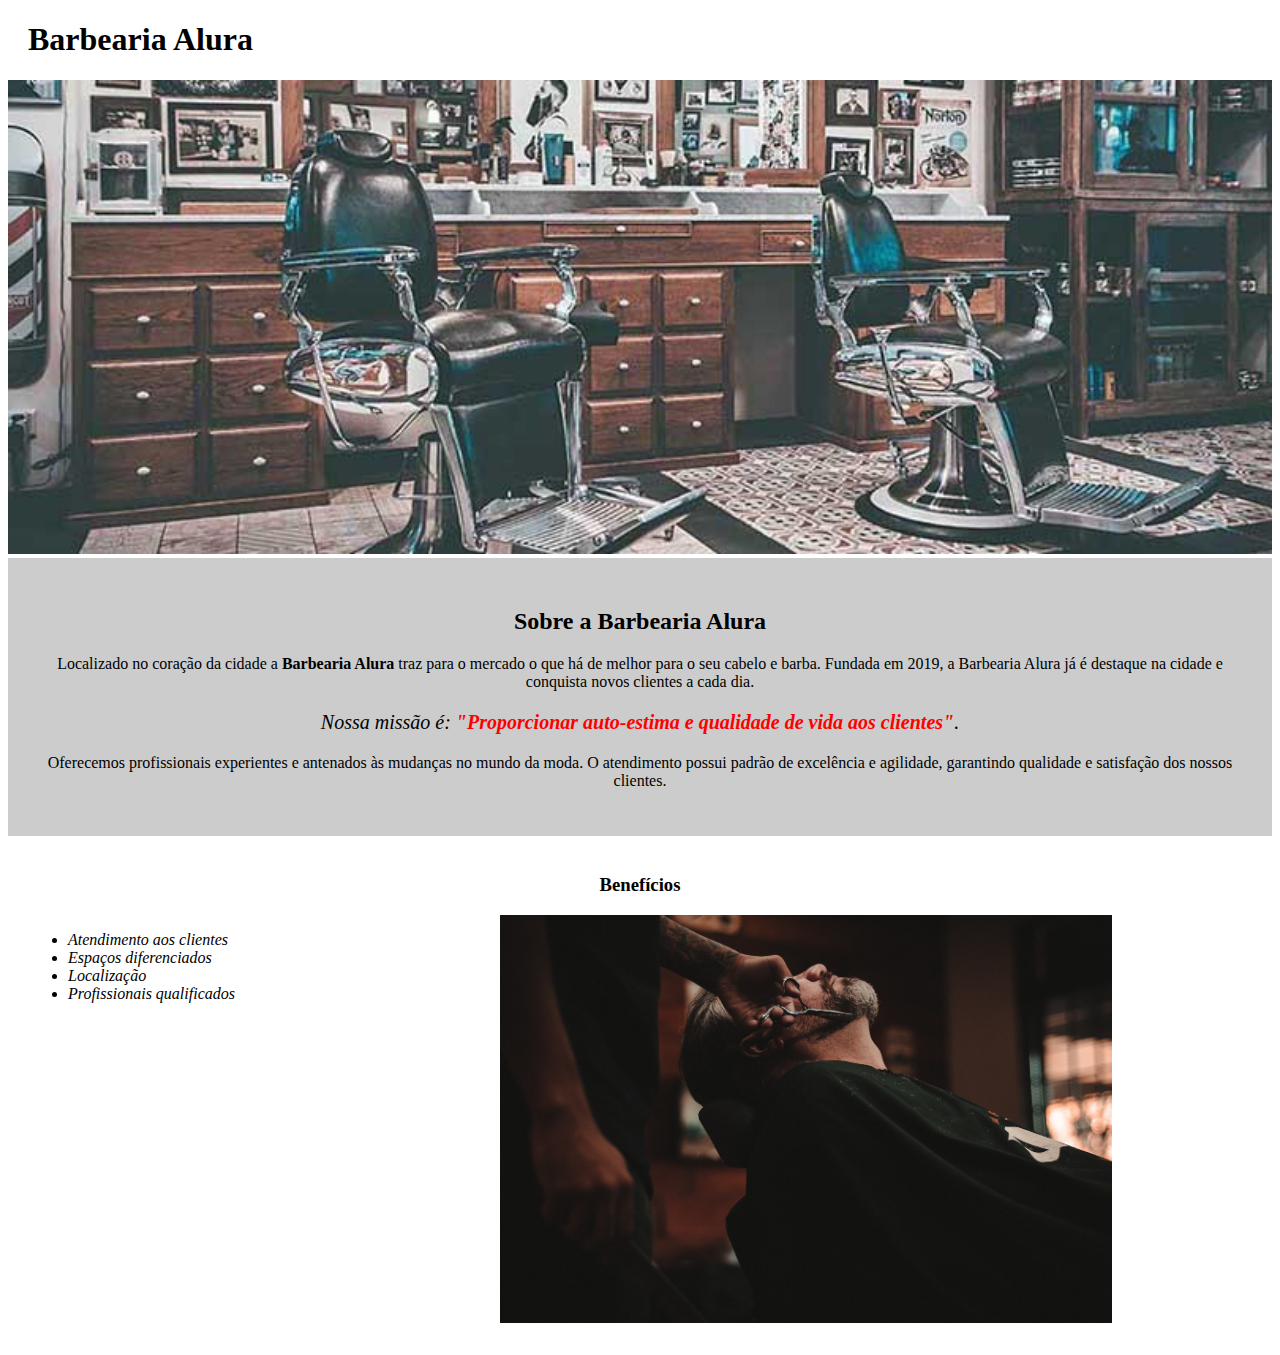
==== index.html @ eebca8b5 "Copiada a página index.html e incluído os links da tag a" ====
<!DOCTYPE html>
<html lang="pt-br">
    <head>
      <meta charset="UTF-8">
      <title>Barbearia Alura</title>
      <link rel="stylesheet" href="style.css">
    </head>  
    <body>
        <header>
            <h1 class="titulo-principal">
              Barbearia Alura
            </h1>
        </header>
        <img id="banner" src="imagens\banner.jpg">

        <div class="principal">
            <h2 class="titulo-centralizado">Sobre a Barbearia Alura</h2>

            <p>Localizado no coração da cidade a <strong>Barbearia Alura</strong> traz para o mercado o que há de melhor 
            para o seu cabelo e barba. Fundada em 2019, a Barbearia Alura já é destaque na cidade e conquista novos 
            clientes a cada dia.</p>

            <p id="missao"><em>Nossa missão é: <strong>"Proporcionar auto-estima e qualidade de vida aos clientes"</strong>.</em></p>

            <p>Oferecemos profissionais experientes e antenados às mudanças no mundo da moda. O atendimento possui 
            padrão de excelência e agilidade, garantindo qualidade e satisfação dos nossos clientes.</p>
        </div>
        <div class="beneficios">
            <h3 class="titulo-centralizado">Benefícios</h3>
            <ul>
                <li class="itens">Atendimento aos clientes </li>
                <li class="itens">Espaços diferenciados </li>
                <li class="itens">Localização </li>
                <li class="itens">Profissionais qualificados </li>
        </ul>
        <img src="imagens/beneficios.jpg" class="imagembeneficios"> 
        </div>
    </body>  
</html>
---- style.css ----
#banner {
    width: 100%;
}

.principal {
    background-color: #cccccc;
    padding: 30px;
}

.titulo-centralizado {
    text-align: center;
}

.titulo-principal {
    padding-left: 20px;
}

p {
    text-align: center;
}

#missao {
    font-size: 20px;
}

em strong {
    color: red;
}

.beneficios {
    background: #ffffff;
    padding: 20px;
}

.itens {
    font-style: italic;
}

ul {
    display: inline-block;
    vertical-align: top;
    width: 20%;
    margin-right: 15%;
}

.imagembeneficios {
    width: 50%;
}
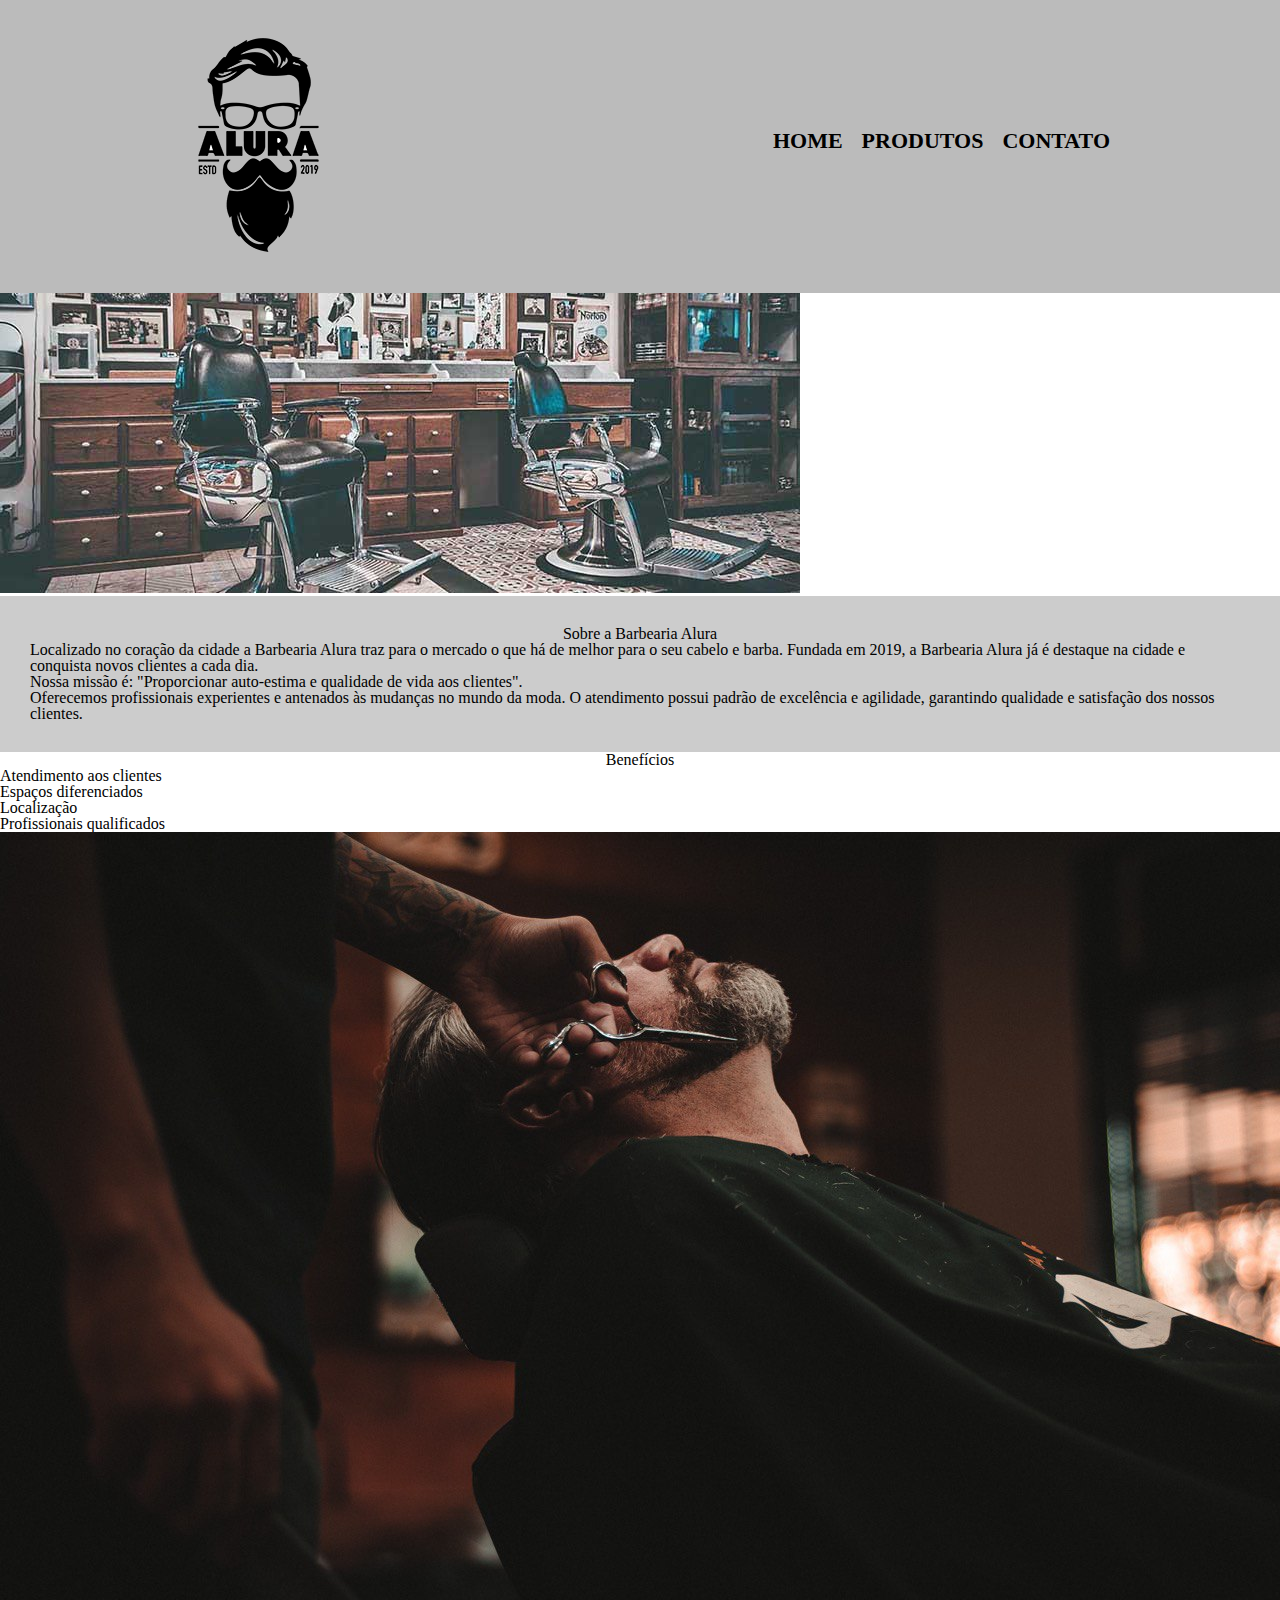
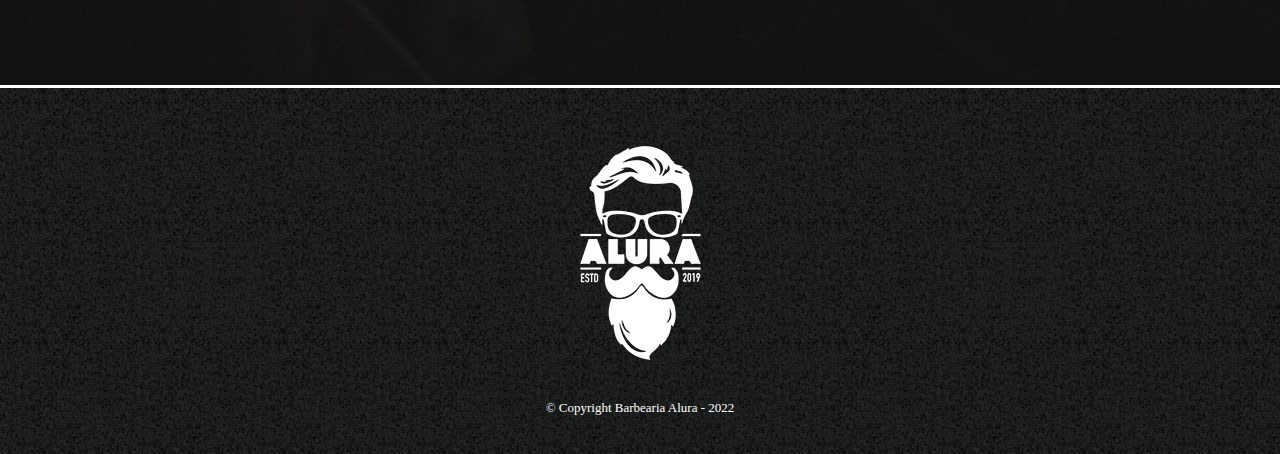
==== commit 23881f6b: "Troca do css do index.html" ====
--- a/index.html
+++ b/index.html
@@ -3,37 +3,52 @@
     <head>
       <meta charset="UTF-8">
       <title>Barbearia Alura</title>
-      <link rel="stylesheet" href="style.css">
+      <link rel="stylesheet" href="reset.css">
+      <link rel="stylesheet" href="produtos.css">
     </head>  
     <body>
         <header>
-            <h1 class="titulo-principal">
-              Barbearia Alura
-            </h1>
+            <div class="caixa">
+                <h1><img src="imagens/logo.png"></h1>
+                <nav>
+                    <ul class="navegacao">
+                        <li><a href="index.html">Home</a></li>
+                        <li><a href="produtos.html">Produtos</a></li>
+                        <li><a href="contato.html">Contato</a></li>
+                    </ul>
+                </nav>
+            </div>
         </header>
+
         <img id="banner" src="imagens\banner.jpg">
 
-        <div class="principal">
-            <h2 class="titulo-centralizado">Sobre a Barbearia Alura</h2>
+        <main>
+            <section class="principal">
+                <h2 class="titulo-centralizado">Sobre a Barbearia Alura</h2>
 
-            <p>Localizado no coração da cidade a <strong>Barbearia Alura</strong> traz para o mercado o que há de melhor 
-            para o seu cabelo e barba. Fundada em 2019, a Barbearia Alura já é destaque na cidade e conquista novos 
-            clientes a cada dia.</p>
+                <p>Localizado no coração da cidade a <strong>Barbearia Alura</strong> traz para o mercado o que há de melhor 
+                para o seu cabelo e barba. Fundada em 2019, a Barbearia Alura já é destaque na cidade e conquista novos 
+                clientes a cada dia.</p>
 
-            <p id="missao"><em>Nossa missão é: <strong>"Proporcionar auto-estima e qualidade de vida aos clientes"</strong>.</em></p>
+                <p id="missao"><em>Nossa missão é: <strong>"Proporcionar auto-estima e qualidade de vida aos clientes"</strong>.</em></p>
 
-            <p>Oferecemos profissionais experientes e antenados às mudanças no mundo da moda. O atendimento possui 
-            padrão de excelência e agilidade, garantindo qualidade e satisfação dos nossos clientes.</p>
-        </div>
-        <div class="beneficios">
-            <h3 class="titulo-centralizado">Benefícios</h3>
-            <ul>
-                <li class="itens">Atendimento aos clientes </li>
-                <li class="itens">Espaços diferenciados </li>
-                <li class="itens">Localização </li>
-                <li class="itens">Profissionais qualificados </li>
-        </ul>
-        <img src="imagens/beneficios.jpg" class="imagembeneficios"> 
-        </div>
+                <p>Oferecemos profissionais experientes e antenados às mudanças no mundo da moda. O atendimento possui 
+                padrão de excelência e agilidade, garantindo qualidade e satisfação dos nossos clientes.</p>
+            </section>
+            <section class="beneficios">
+                <h3 class="titulo-centralizado">Benefícios</h3>
+                <ul>
+                    <li class="itens">Atendimento aos clientes </li>
+                    <li class="itens">Espaços diferenciados </li>
+                    <li class="itens">Localização </li>
+                    <li class="itens">Profissionais qualificados </li>
+            </ul>
+            <img src="imagens/beneficios.jpg" class="imagembeneficios"> 
+        </section>
+        </main>
+        <footer>
+            <img src="imagens/logo-branco.png">
+            <p class="copyright">&copy; Copyright Barbearia Alura - 2022</p>
+        </footer>
     </body>  
 </html>--- a/produtos.css
+++ b/produtos.css
@@ -0,0 +1,100 @@
+header {
+    background-color: #bbbbbb;
+    padding: 20px 0;
+}
+
+.caixa {
+    position: relative;
+    width: 940px;
+    margin: 0 auto;
+}
+
+nav {
+    position: absolute;
+    top: 110px;
+    right: 0;
+}
+
+nav a:hover {
+    color: #c78c19;
+    text-decoration: underline;
+}
+
+nav li {
+    display: inline;
+    margin: 0 0 0 15px;
+}
+
+nav a {
+    text-transform: uppercase;
+    color: black;
+    font-weight: bold;
+    font-size: 22px;
+    text-decoration: none;
+}
+
+.principal {
+    background: #cccccc;
+    padding: 30px;
+}
+
+.titulo-centralizado {
+    text-align: center;
+}
+
+.produtos {
+    width: 940px;
+    margin: 0 auto;
+    padding: 50px 0;
+}
+.produtos li {
+    display: inline-block;
+    text-align: center;
+    width: 30%;
+    vertical-align: top;
+    margin: 0 1.5%;
+    padding: 30px 20px;
+    box-sizing: border-box;
+    border: 2px solid black;
+    border-radius: 10px;
+}
+
+.produtos li:hover {
+    border-color: #c78c19;
+
+}
+
+.produtos li:active {
+    border-color: #088c19;
+}
+
+.produtos li:hover h2 {
+    font-size: 34px;
+}
+
+.produtos h2 {
+    font-size: 30px;
+    font-weight: bold;
+}
+
+.produto-descricao {
+    font-size: 18px;
+}
+
+.produto-preco {
+    font-size: 22px;
+    font-weight: bold;
+}
+
+footer {
+    text-align: center;
+    background: url("imagens/bg.jpg");
+    padding: 40px 0;
+}
+
+.copyright {
+    color: white;
+    font-size: 13px;
+    margin-top: 20px;
+    
+}
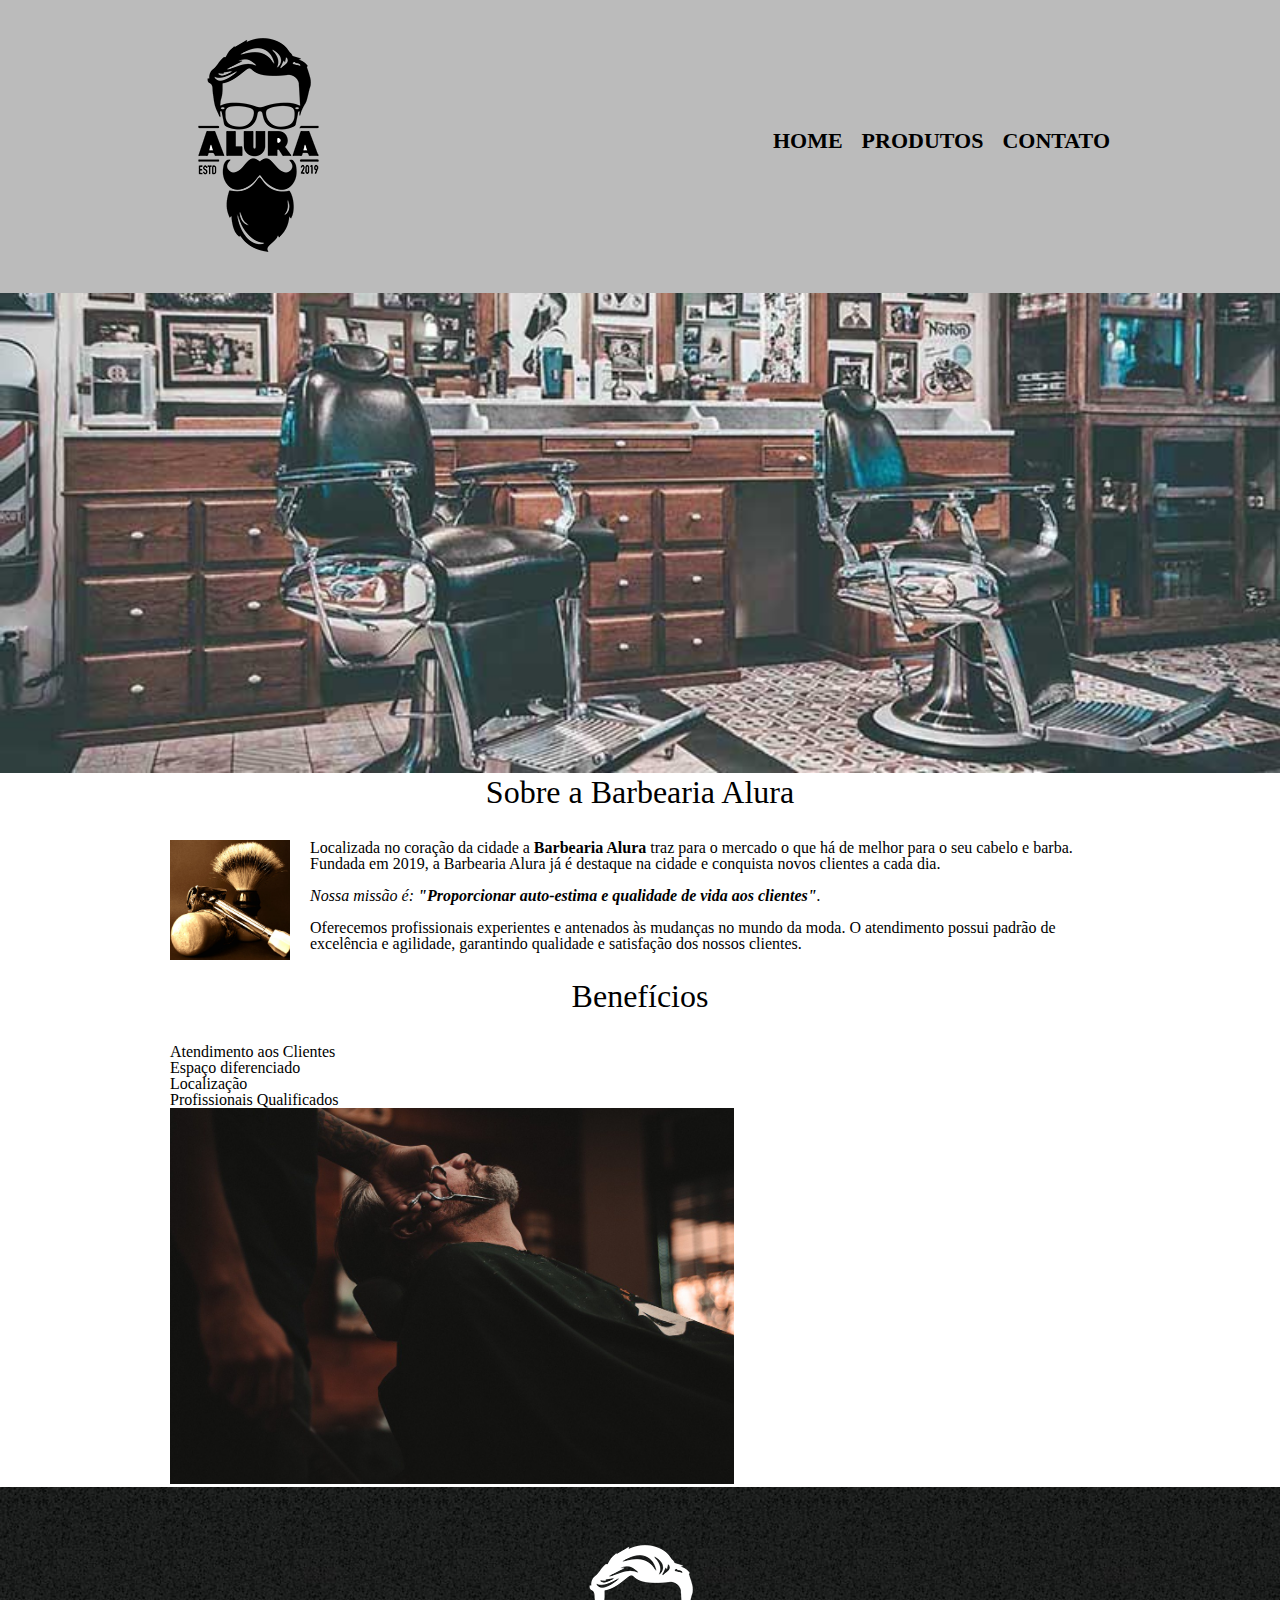
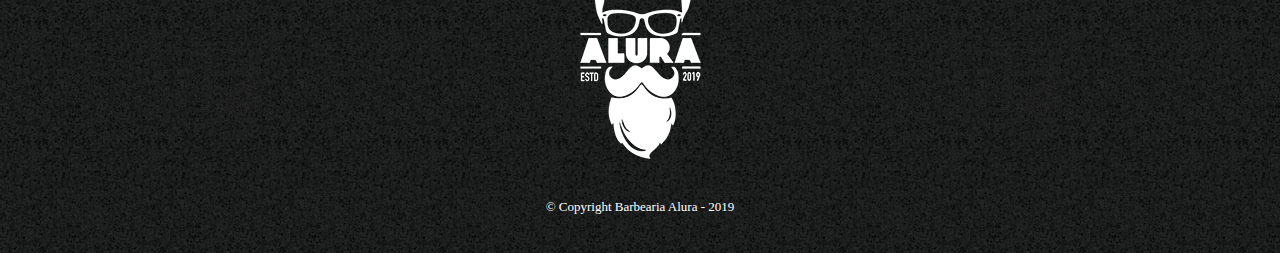
==== commit 3c70a948: "Alteração de todas as páginas" ====
--- a/index.html
+++ b/index.html
@@ -1,54 +1,60 @@
 <!DOCTYPE html>
 <html lang="pt-br">
-    <head>
-      <meta charset="UTF-8">
-      <title>Barbearia Alura</title>
-      <link rel="stylesheet" href="reset.css">
-      <link rel="stylesheet" href="produtos.css">
-    </head>  
-    <body>
-        <header>
-            <div class="caixa">
-                <h1><img src="imagens/logo.png"></h1>
-                <nav>
-                    <ul class="navegacao">
-                        <li><a href="index.html">Home</a></li>
-                        <li><a href="produtos.html">Produtos</a></li>
-                        <li><a href="contato.html">Contato</a></li>
-                    </ul>
-                </nav>
-            </div>
-        </header>
+	<head>
+		<meta charset="UTF-8">
+		<title>Barbearia Alura</title>
 
-        <img id="banner" src="imagens\banner.jpg">
+		<link rel="stylesheet" href="reset.css">
+		<link rel="stylesheet" href="style.css">
+	</head>
 
-        <main>
-            <section class="principal">
-                <h2 class="titulo-centralizado">Sobre a Barbearia Alura</h2>
+	<body>
+		<header>
+			<div class="caixa">
+				<h1><img src="imagens/logo.png"></h1>
 
-                <p>Localizado no coração da cidade a <strong>Barbearia Alura</strong> traz para o mercado o que há de melhor 
-                para o seu cabelo e barba. Fundada em 2019, a Barbearia Alura já é destaque na cidade e conquista novos 
-                clientes a cada dia.</p>
+				<nav>
+					<ul>
+						<li><a href="index.html">Home</a></li>
+						<li><a href="produtos.html">Produtos</a></li>
+						<li><a href="contato.html">Contato</a></li>
+					</ul>
+				</nav>
+			</div>
+		</header>
 
-                <p id="missao"><em>Nossa missão é: <strong>"Proporcionar auto-estima e qualidade de vida aos clientes"</strong>.</em></p>
+		<img class="banner" src="imagens/banner.jpg">
 
-                <p>Oferecemos profissionais experientes e antenados às mudanças no mundo da moda. O atendimento possui 
-                padrão de excelência e agilidade, garantindo qualidade e satisfação dos nossos clientes.</p>
-            </section>
-            <section class="beneficios">
-                <h3 class="titulo-centralizado">Benefícios</h3>
-                <ul>
-                    <li class="itens">Atendimento aos clientes </li>
-                    <li class="itens">Espaços diferenciados </li>
-                    <li class="itens">Localização </li>
-                    <li class="itens">Profissionais qualificados </li>
-            </ul>
-            <img src="imagens/beneficios.jpg" class="imagembeneficios"> 
-        </section>
-        </main>
-        <footer>
-            <img src="imagens/logo-branco.png">
-            <p class="copyright">&copy; Copyright Barbearia Alura - 2022</p>
-        </footer>
-    </body>  
+		<main>
+			<section class="principal">
+				<h2 class="titulo-principal">Sobre a Barbearia Alura</h2>
+
+				<img class="utensilios" src="imagens/utensilios.jpg" alt="Utensilios de um barbeiro.">
+		 
+				<p>Localizada no coração da cidade a <strong>Barbearia Alura</strong> traz para o mercado o que há de melhor para o seu cabelo e barba. Fundada em 2019, a Barbearia Alura já é destaque na cidade e conquista novos clientes a cada dia.</p>
+
+				<p id="missao"><em>Nossa missão é: <strong>"Proporcionar auto-estima e qualidade de vida aos clientes"</strong>.</em></p>
+
+				<p>Oferecemos profissionais experientes e antenados às mudanças no mundo da moda. O atendimento possui padrão de excelência e agilidade, garantindo qualidade e satisfação dos nossos clientes.</p>
+			</section>
+
+			<section class="beneficios">
+				<h3 class="titulo-principal">Benefícios</h3>
+
+				<ul>
+					<li class="itens">Atendimento aos Clientes</li>
+					<li class="itens">Espaço diferenciado</li>
+					<li class="itens">Localização</li>
+					<li class="itens">Profissionais Qualificados</li>
+				</ul>
+
+				<img src="imagens/beneficios.jpg" class="imagembeneficios">
+			</section>
+		</main>
+
+		<footer>
+			<img src="imagens/logo-branco.png">
+			<p class="copyright">&copy; Copyright Barbearia Alura - 2019</p>
+		</footer>
+	</body>
 </html>--- a/style.css
+++ b/style.css
@@ -0,0 +1,185 @@
+header {
+	background: #BBBBBB;
+	padding: 20px 0;
+}
+
+.caixa {
+	position: relative;
+	width: 940px;
+	margin: 0 auto;
+}
+
+nav {
+	position: absolute;
+	top: 110px;
+	right: 0;
+}
+
+nav li {
+	display: inline;
+	margin: 0 0 0 15px;
+}
+
+nav a {
+	text-transform: uppercase;
+	color: #000000;
+	font-weight: bold;
+	font-size: 22px;
+	text-decoration: none;
+}
+
+nav a:hover {
+	color: #C78C19;
+	text-decoration: underline;
+}
+
+.produtos {
+	width: 940px;
+	margin: 0 auto;
+	padding: 50px 0;
+}
+
+.produtos li {
+	display: inline-block;
+	text-align: center;
+	width: 30%;
+	vertical-align: top;
+	margin: 0 1.5%;
+	padding: 30px 20px;
+	box-sizing: border-box;
+	border: 2px solid #000000;
+	border-radius: 10px;
+}
+
+.produtos li:hover {
+	border-color: #C78C19;
+}
+
+.produtos li:active {
+	border-color: #088C19;	
+}
+
+.produtos li:hover h2 {
+	font-size: 34px;
+}
+
+.produtos h2 {
+	font-size: 30px;
+	font-weight: bold;
+}
+
+.produto-descricao {
+	font-size: 18px;
+}
+
+.produto-preco {
+	font-size: 22px;
+	font-weight: bold;
+	margin-top: 10px;
+}
+
+footer {
+	text-align: center;
+	background: url("imagens/bg.jpg");
+	padding: 40px 0;
+}
+
+.copyright {
+	color: #FFFFFF;
+	font-size: 13px;
+	margin: 20px 0 0;
+}
+
+main {
+	width: 940px;
+	margin: 0 auto;
+}
+
+form {
+	margin: 40px 0;
+}
+
+form label, form legend {
+	display:block;
+	font-size: 20px;
+	margin: 0 0 10px;
+}
+
+.input-padrao {
+	display: block;
+	margin: 0 0 20px;
+	padding: 10px 25px;
+	width: 50%;
+}
+
+.checkbox {
+	margin: 20px 0;
+}
+
+.enviar {
+	width:40%;
+	padding: 15px 0;
+	background: orange;
+	color: white;
+	font-weight: bold;
+	font-size: 18px;
+	border: none;
+	border-radius: 5px;
+	transition: 1s all;
+	cursor: pointer;
+}
+
+.enviar:hover {
+	background: darkorange;
+	transform: scale(1.2);
+}
+
+table {
+	margin: 20px 0 40px;
+}
+
+thead {
+	background: #555555;
+	color: white;
+	font-weight: bold;
+}
+
+td, th {
+	border: 1px solid #000000;
+	padding: 8px 15px;
+}
+
+
+/* css da página inicial */
+.banner {
+	width:100%;
+}
+
+.titulo-principal {
+	text-align: center;
+	font-size: 2em;
+	margin: 0 0 1em;
+	clear: left;
+}
+
+.principal p {
+	margin: 0 0 1em;
+}
+
+.principal strong {
+	font-weight: bold;
+}
+
+.principal em {
+	font-style: italic;
+}
+
+.utensilios {
+	width: 120px;
+	float: left;
+	margin: 0 20px 20px 0;
+}
+
+.imagembeneficios {
+	width: 60%;
+}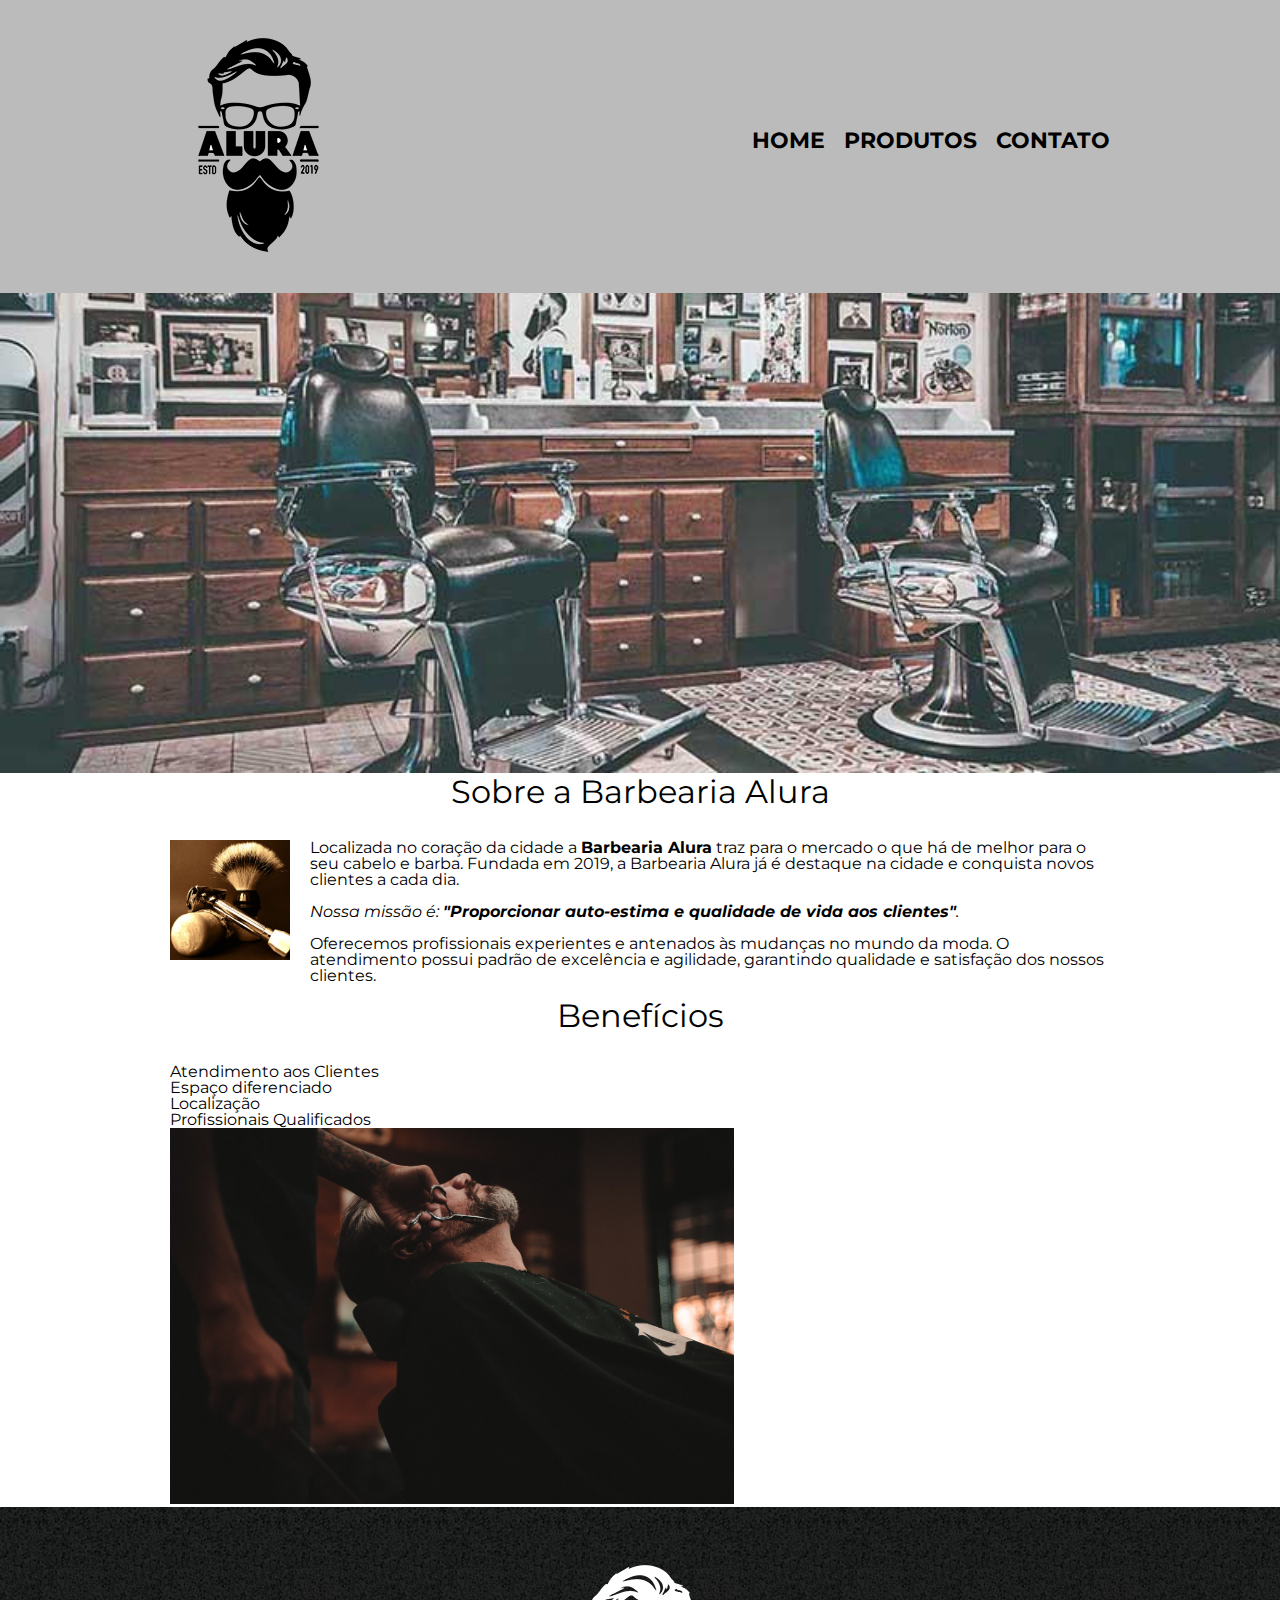
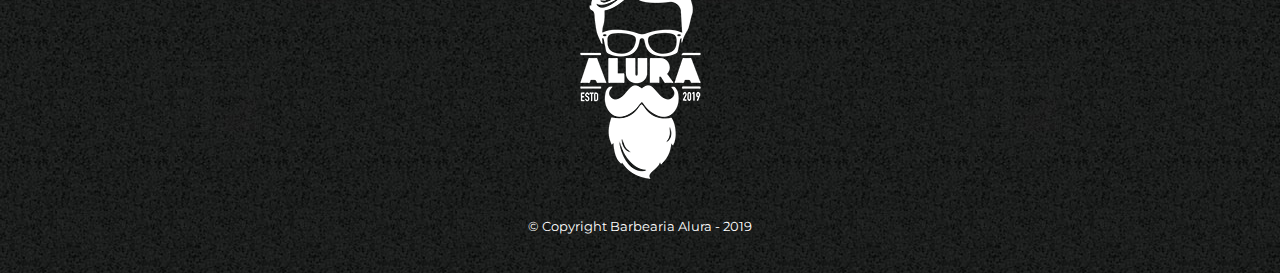
==== commit 8fd2356f: "Alteração de fonte para a Montserrat da Google" ====
--- a/index.html
+++ b/index.html
@@ -6,6 +6,7 @@
 
 		<link rel="stylesheet" href="reset.css">
 		<link rel="stylesheet" href="style.css">
+		<link href="https://fonts.googleapis.com/css2?family=Montserrat&display=swap" rel="stylesheet">
 	</head>
 
 	<body>
--- a/style.css
+++ b/style.css
@@ -1,3 +1,7 @@
+body {
+	font-family: 'Montserrat', sans-serif;
+}
+
 header {
 	background: #BBBBBB;
 	padding: 20px 0;
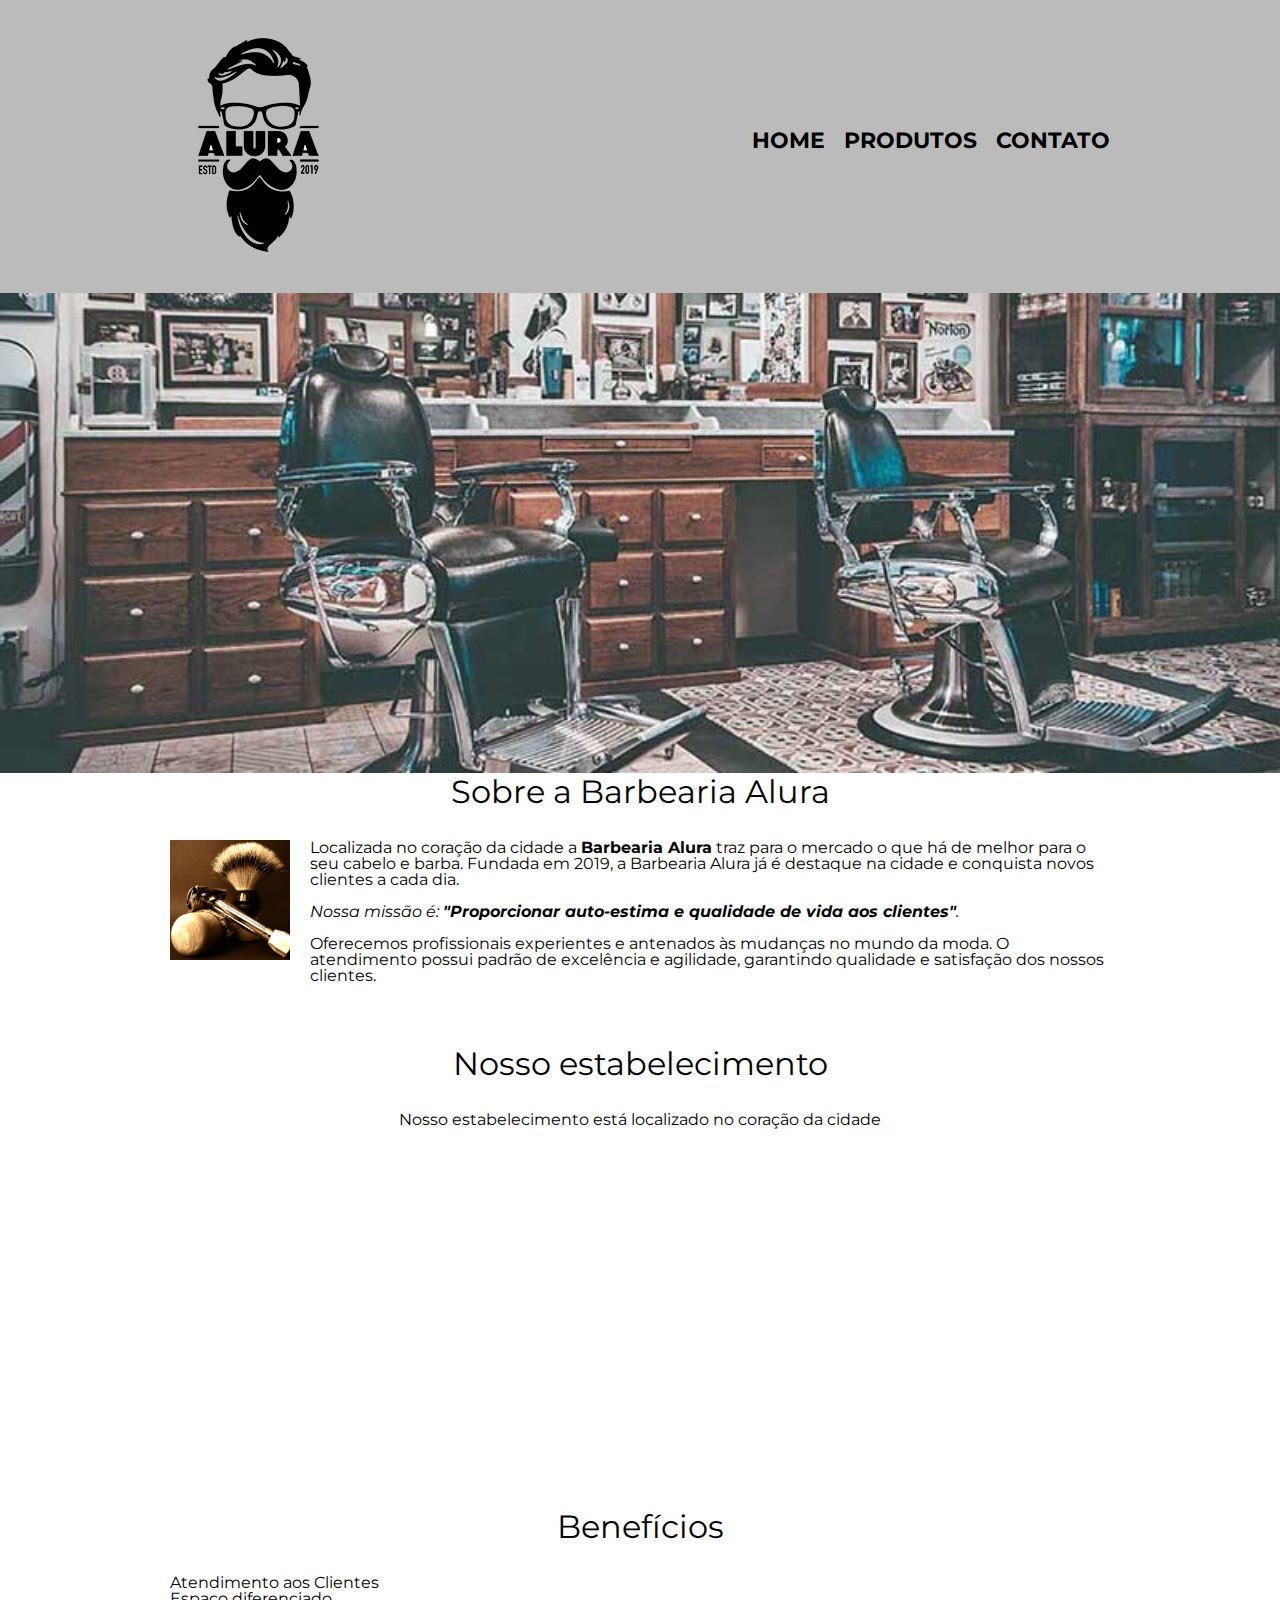
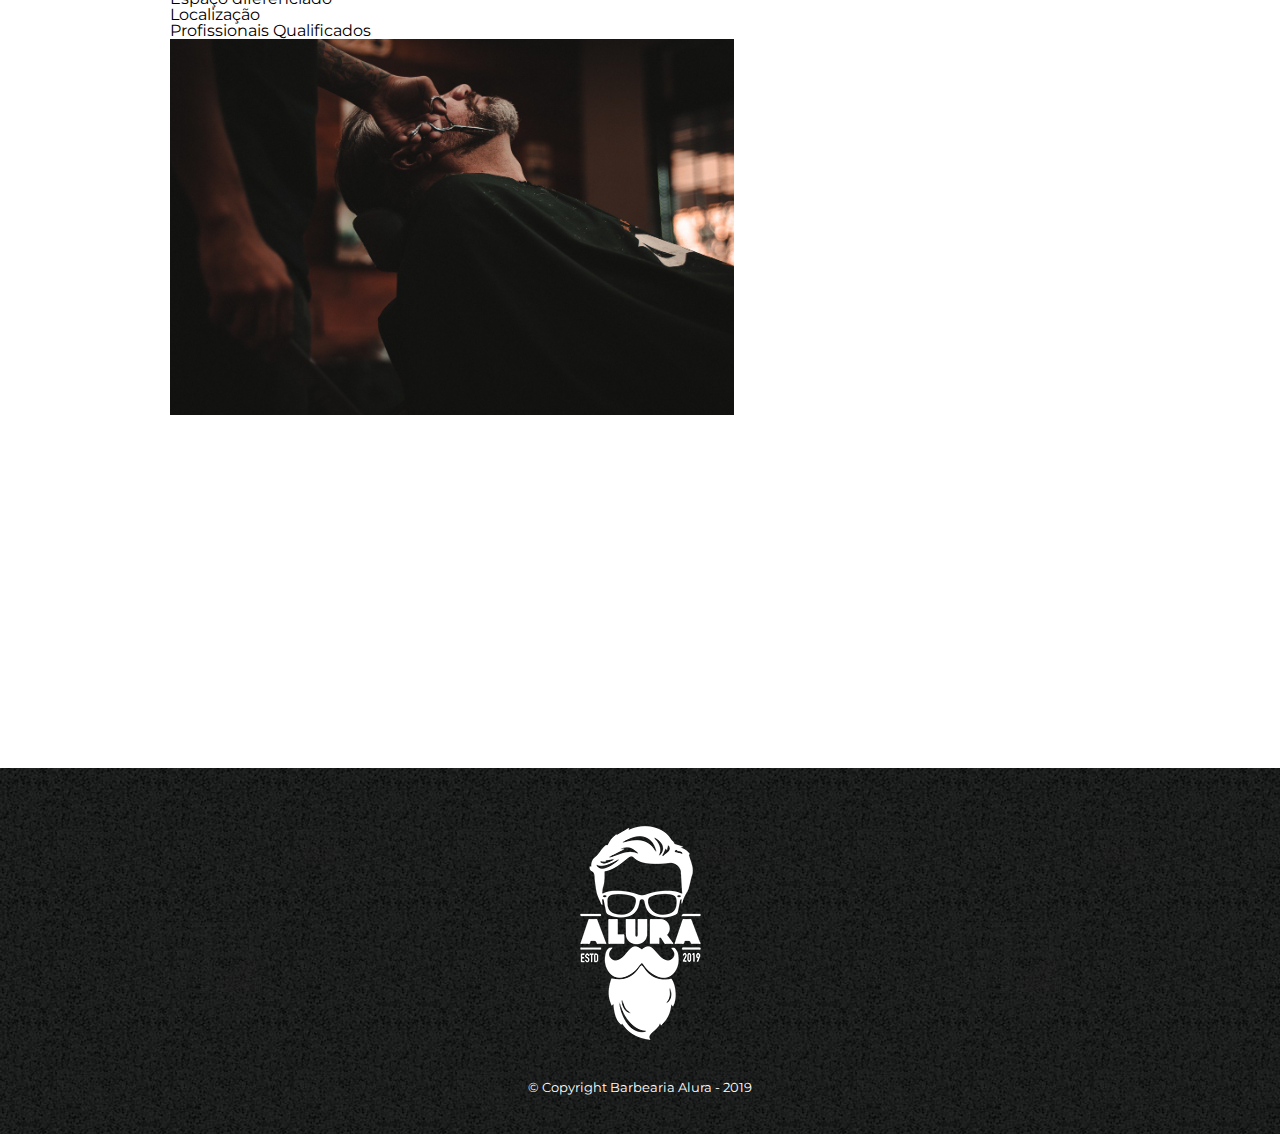
==== commit ac81298c: "Incorporado mapa e vídeo no index.html" ====
--- a/index.html
+++ b/index.html
@@ -39,6 +39,12 @@
 				<p>Oferecemos profissionais experientes e antenados às mudanças no mundo da moda. O atendimento possui padrão de excelência e agilidade, garantindo qualidade e satisfação dos nossos clientes.</p>
 			</section>
 
+			<section class="mapa">
+				<h3 class="titulo-principal">Nosso estabelecimento</h3>
+				<p>Nosso estabelecimento está localizado no coração da cidade</p>
+				<iframe src="https://www.google.com/maps/embed?pb=!1m16!1m12!1m3!1d58513.830863344396!2d-46.627183147515204!3d-23.564333403103998!2m3!1f0!2f0!3f0!3m2!1i1024!2i768!4f13.1!2m1!1salura%20sao%20paulo!5e0!3m2!1spt-BR!2sbr!4v1649073193705!5m2!1spt-BR!2sbr" width="100%" height="300" style="border:0;" allowfullscreen="" loading="lazy" referrerpolicy="no-referrer-when-downgrade"></iframe>
+			</section>
+
 			<section class="beneficios">
 				<h3 class="titulo-principal">Benefícios</h3>
 
@@ -50,6 +56,9 @@
 				</ul>
 
 				<img src="imagens/beneficios.jpg" class="imagembeneficios">
+				<div class="video">
+					<iframe width="560" height="315" src="https://www.youtube.com/embed/wcVVXUV0YUY" title="YouTube video player" frameborder="0" allow="accelerometer; autoplay; clipboard-write; encrypted-media; gyroscope; picture-in-picture" allowfullscreen></iframe>
+				</div>
 			</section>
 		</main>
 
--- a/style.css
+++ b/style.css
@@ -186,4 +186,18 @@
 
 .imagembeneficios {
 	width: 60%;
+}
+
+.mapa {
+	padding: 3em 0;
+}
+
+.mapa p {
+	margin: 2em 0;
+	text-align: center;
+}
+
+.video {
+	width: 560px;
+	margin: 1em auto;
 }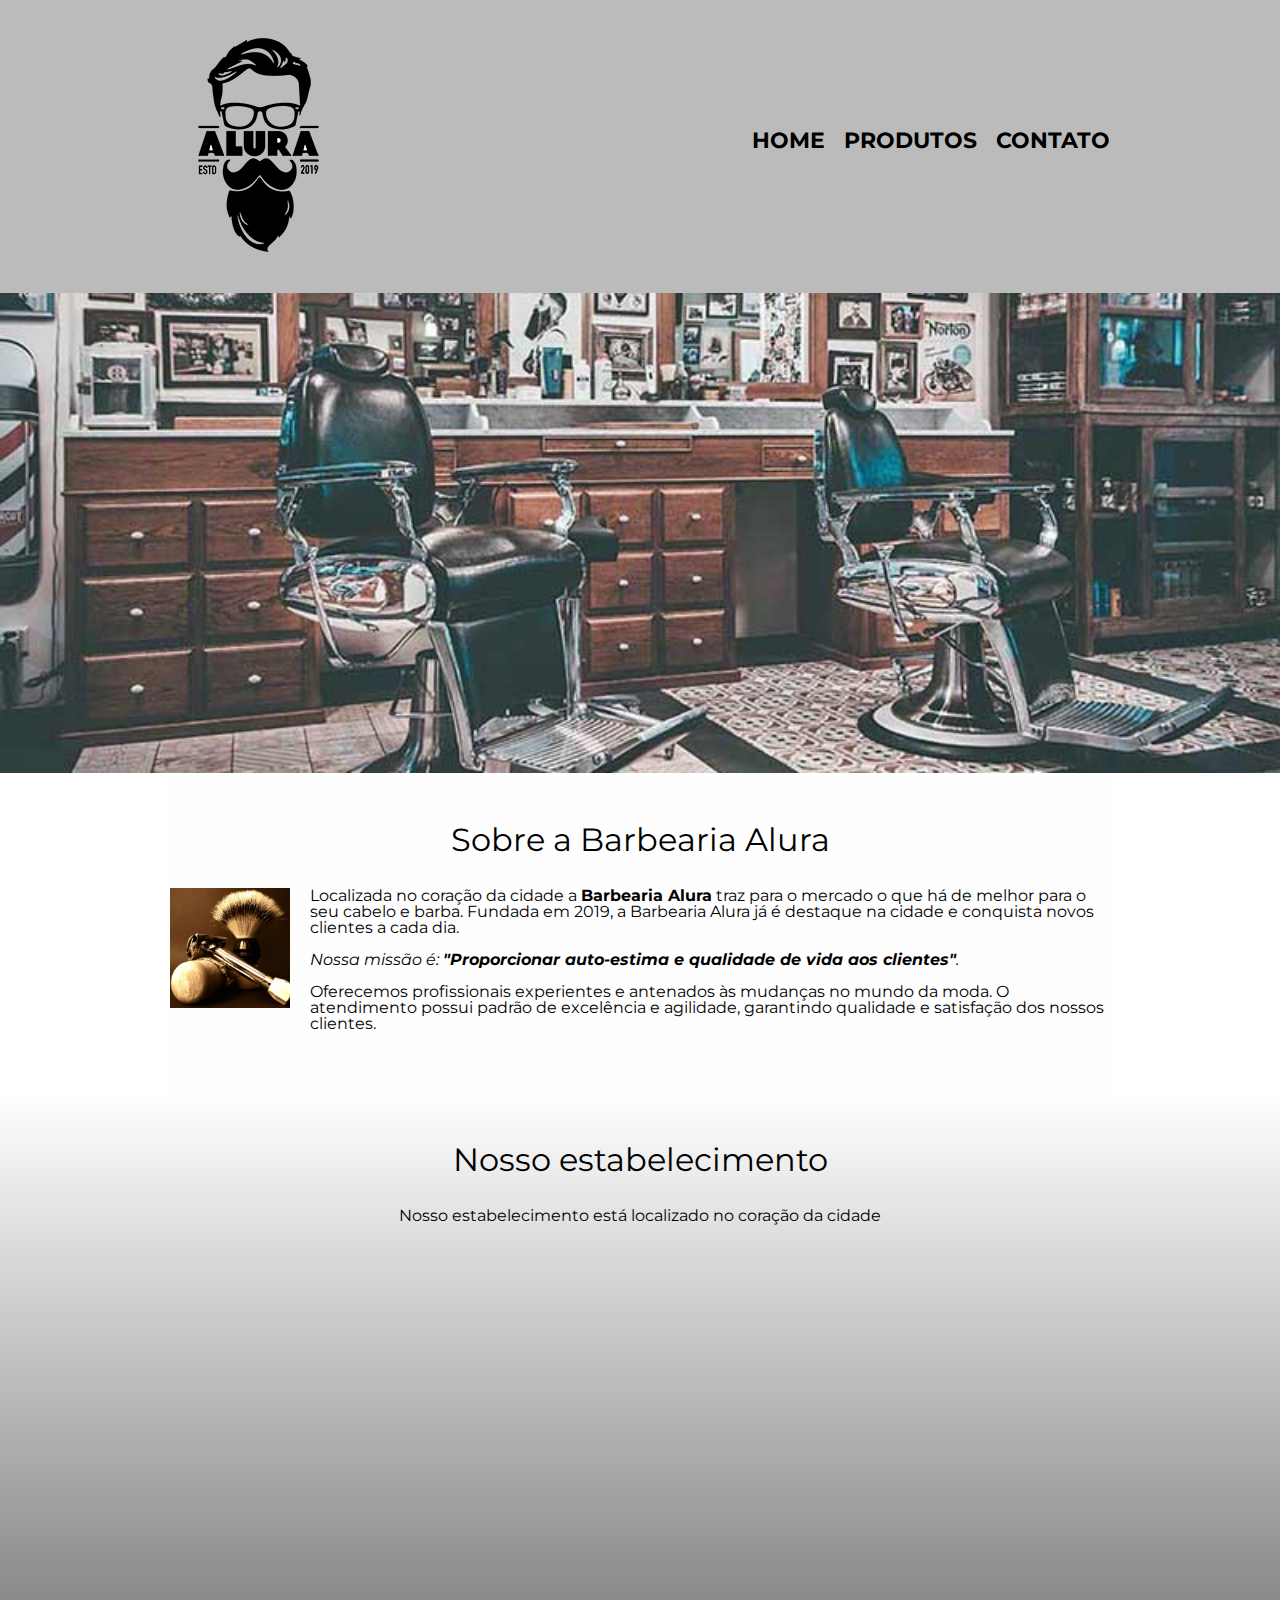
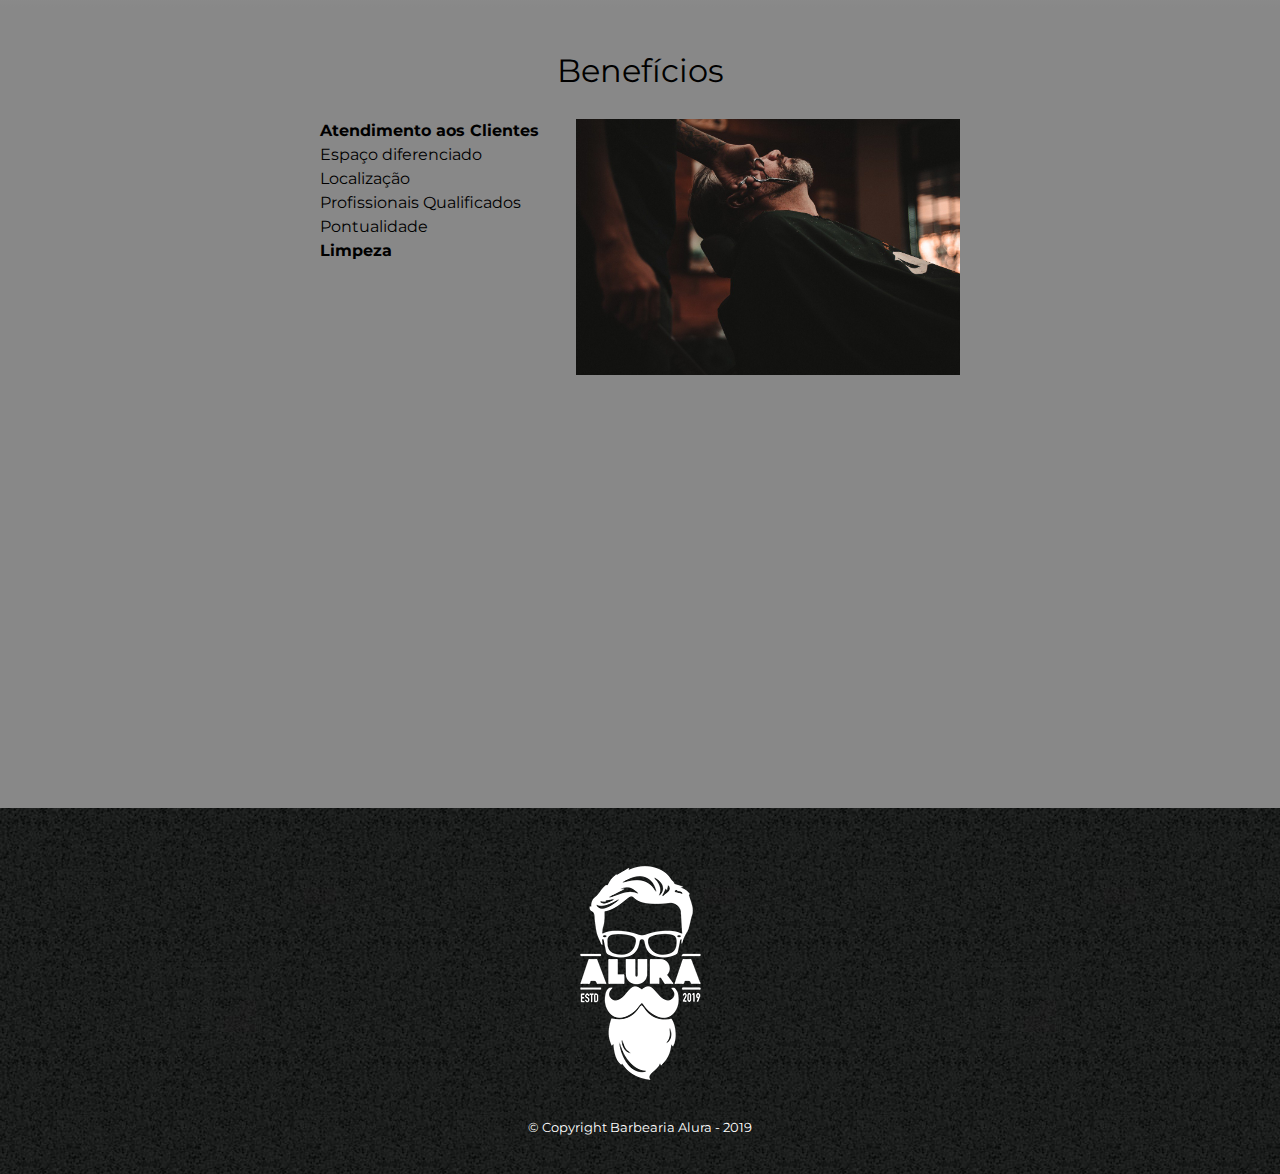
==== commit 20f04ce3: "Aplicação de gradiente a página principal" ====
--- a/index.html
+++ b/index.html
@@ -42,20 +42,23 @@
 			<section class="mapa">
 				<h3 class="titulo-principal">Nosso estabelecimento</h3>
 				<p>Nosso estabelecimento está localizado no coração da cidade</p>
-				<iframe src="https://www.google.com/maps/embed?pb=!1m16!1m12!1m3!1d58513.830863344396!2d-46.627183147515204!3d-23.564333403103998!2m3!1f0!2f0!3f0!3m2!1i1024!2i768!4f13.1!2m1!1salura%20sao%20paulo!5e0!3m2!1spt-BR!2sbr!4v1649073193705!5m2!1spt-BR!2sbr" width="100%" height="300" style="border:0;" allowfullscreen="" loading="lazy" referrerpolicy="no-referrer-when-downgrade"></iframe>
+				<div class="mapa-conteudo">
+					<iframe src="https://www.google.com/maps/embed?pb=!1m16!1m12!1m3!1d58513.830863344396!2d-46.627183147515204!3d-23.564333403103998!2m3!1f0!2f0!3f0!3m2!1i1024!2i768!4f13.1!2m1!1salura%20sao%20paulo!5e0!3m2!1spt-BR!2sbr!4v1649073193705!5m2!1spt-BR!2sbr" width="100%" height="300" style="border:0;" allowfullscreen="" loading="lazy" referrerpolicy="no-referrer-when-downgrade"></iframe>
+				</div>	
 			</section>
 
 			<section class="beneficios">
 				<h3 class="titulo-principal">Benefícios</h3>
-
-				<ul>
-					<li class="itens">Atendimento aos Clientes</li>
-					<li class="itens">Espaço diferenciado</li>
-					<li class="itens">Localização</li>
-					<li class="itens">Profissionais Qualificados</li>
-				</ul>
-
-				<img src="imagens/beneficios.jpg" class="imagembeneficios">
+				<div class="conteudo-beneficios">
+					<ul class="lista-beneficios">
+						<li class="itens">Atendimento aos Clientes</li>
+						<li class="itens">Espaço diferenciado</li>
+						<li class="itens">Localização</li>
+						<li class="itens">Profissionais Qualificados</li>
+						<li class="itens">Pontualidade</li>
+						<li class="itens">Limpeza</li>
+					</ul><img src="imagens/beneficios.jpg" class="imagem-beneficios">
+				</div>
 				<div class="video">
 					<iframe width="560" height="315" src="https://www.youtube.com/embed/wcVVXUV0YUY" title="YouTube video player" frameborder="0" allow="accelerometer; autoplay; clipboard-write; encrypted-media; gyroscope; picture-in-picture" allowfullscreen></iframe>
 				</div>
--- a/style.css
+++ b/style.css
@@ -95,8 +95,7 @@
 }
 
 main {
-	width: 940px;
-	margin: 0 auto;
+
 }
 
 form {
@@ -166,6 +165,13 @@
 	clear: left;
 }
 
+.principal {
+	padding: 3em 0;
+	background: #fefefe;
+	width: 940px;
+	margin: 0 auto;
+}
+
 .principal p {
 	margin: 0 0 1em;
 }
@@ -184,20 +190,54 @@
 	margin: 0 20px 20px 0;
 }
 
-.imagembeneficios {
-	width: 60%;
-}
-
 .mapa {
 	padding: 3em 0;
+	background: linear-gradient(#fefefe, #888888);
+}
+
+.mapa-conteudo {
+	width: 940px;
+	margin: 0 auto;
 }
 
 .mapa p {
 	margin: 2em 0;
 	text-align: center;
 }
+ 
+.beneficios {
+	padding: 3em 0;
+	background: #888888;
+}
+
+.conteudo-beneficios {
+	width: 640px;
+	margin: auto;
+}
+
+.lista-beneficios {
+	width: 40%;
+	display: inline-block;
+	vertical-align: top;
+}
+
+.itens {
+	line-height: 1.5;
+}
+
+.itens:first-child {
+	font-weight: bold;
+}
+
+.itens:last-child {
+	font-weight: bold;
+}
+
+.imagem-beneficios {
+	width: 60%;
+}
 
 .video {
 	width: 560px;
-	margin: 1em auto;
+	margin: 2em auto;
 }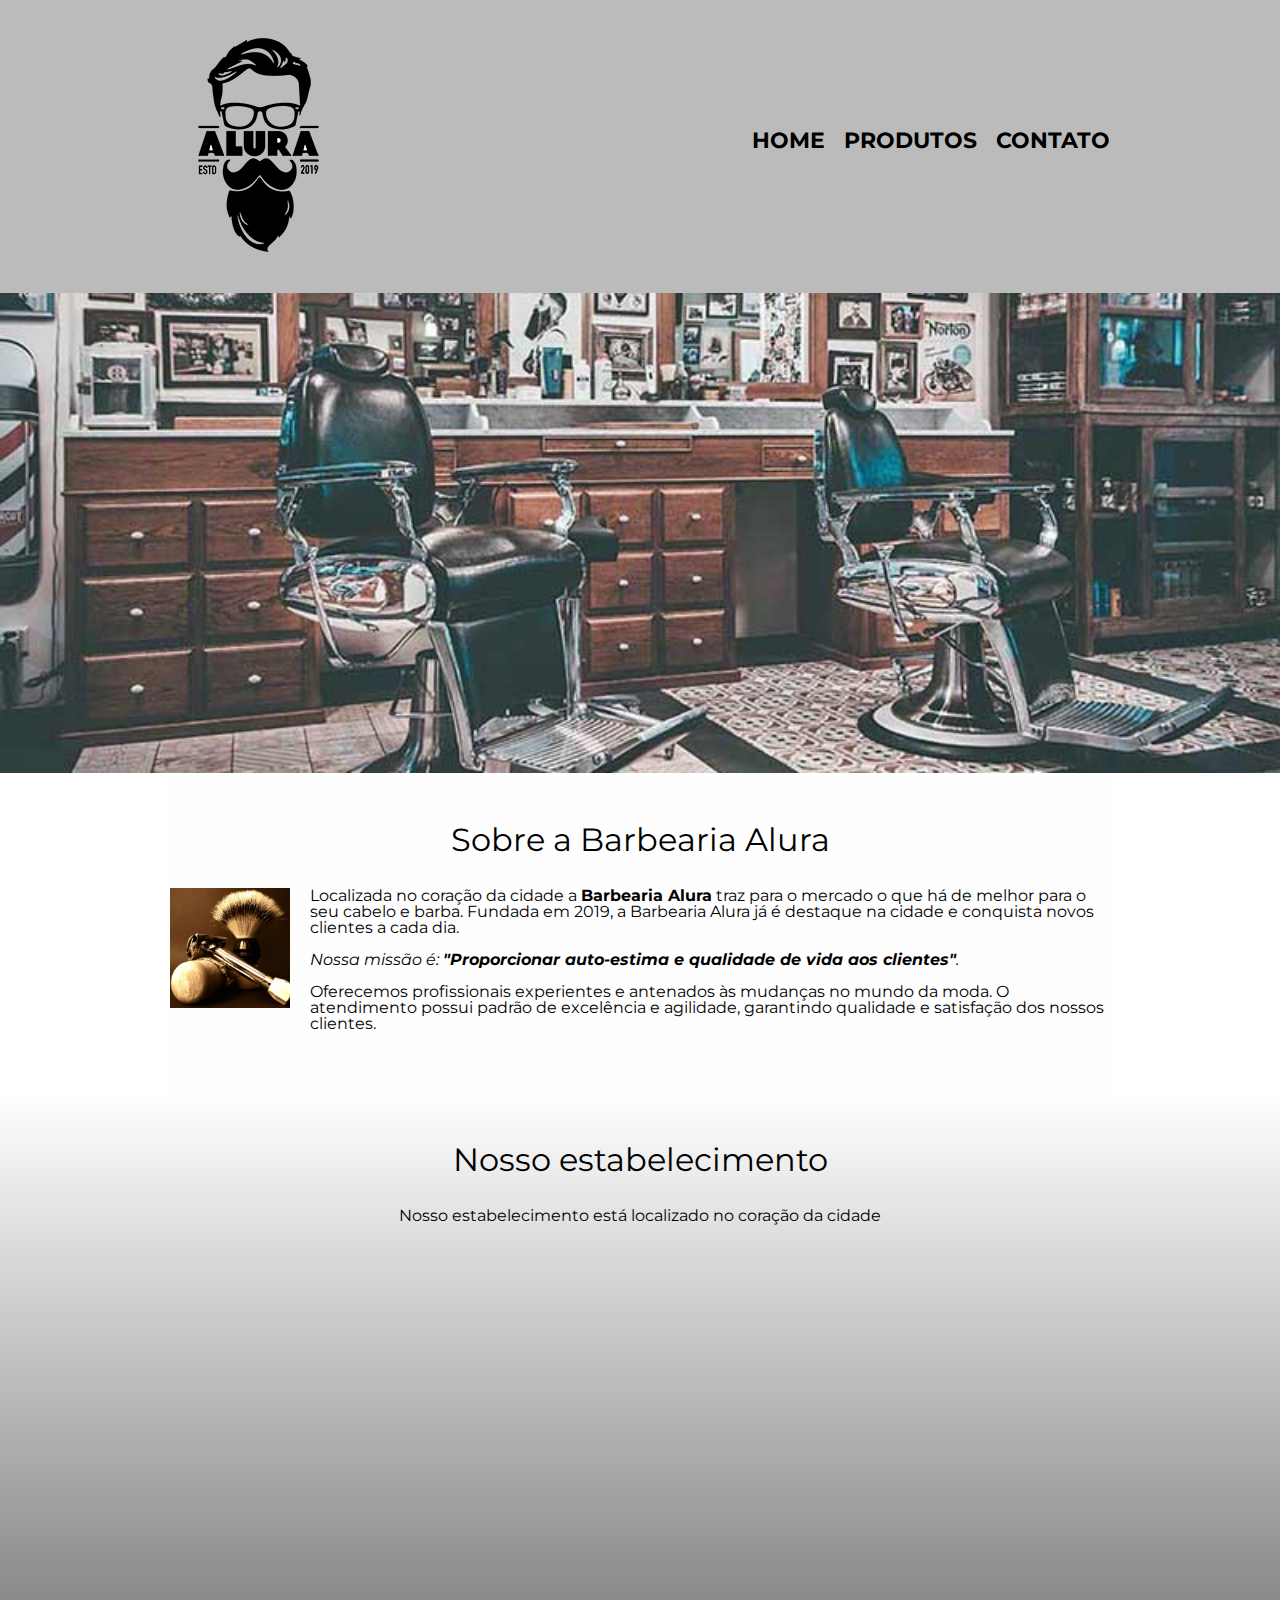
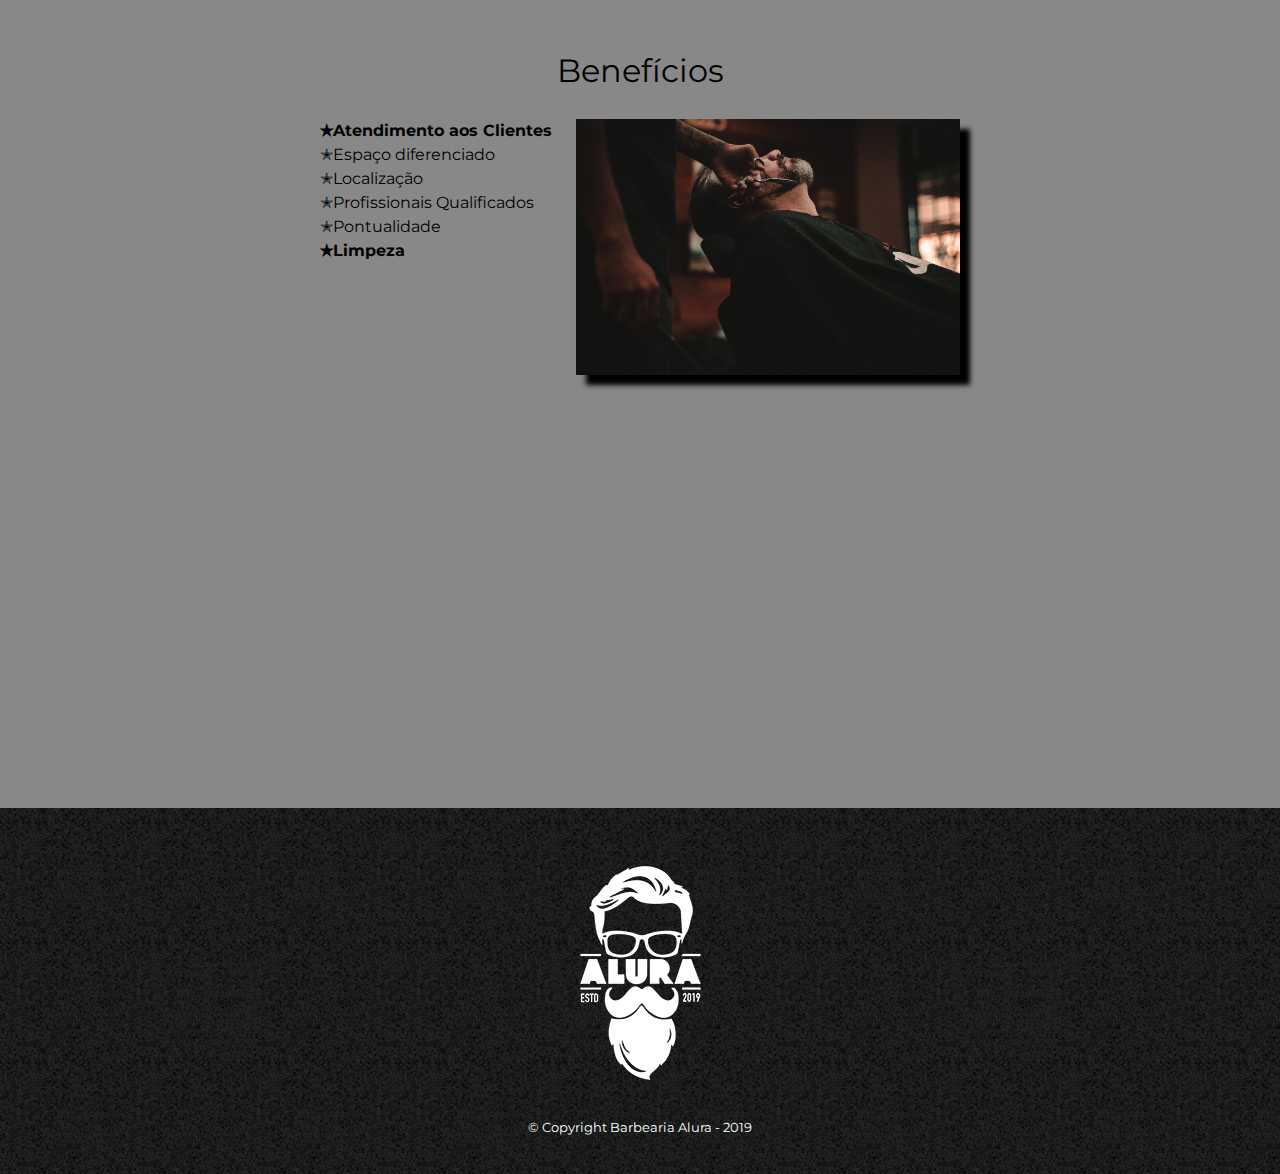
==== commit 032660a1: "Finalização do site" ====
--- a/index.html
+++ b/index.html
@@ -2,6 +2,7 @@
 <html lang="pt-br">
 	<head>
 		<meta charset="UTF-8">
+		<meta name="viewport" content="widht=device-width">
 		<title>Barbearia Alura</title>
 
 		<link rel="stylesheet" href="reset.css">
--- a/style.css
+++ b/style.css
@@ -94,10 +94,6 @@
 	margin: 20px 0 0;
 }
 
-main {
-
-}
-
 form {
 	margin: 40px 0;
 }
@@ -233,11 +229,41 @@
 	font-weight: bold;
 }
 
+.itens:before {
+	content: "✭";
+}
+
 .imagem-beneficios {
 	width: 60%;
+	opacity: 1;
+	transition: 400ms;
+	box-shadow: 10px 10px 5px  #000000;
+}
+
+.imagem-beneficios:hover {
+	opacity: 0.3;
 }
 
 .video {
 	width: 560px;
 	margin: 2em auto;
+}
+
+@media screen and (max-width: 480px) {
+	.caixa, .principal, .conteudo-beneficios, .mapa-conteudo, .video {
+		width: auto;
+	}
+
+	h1 {
+		text-align: center;
+
+	}
+
+	nav {
+		position: static;
+	}
+
+	.lista-beneficios, .imagem-beneficios {
+		width: 100%;
+	}
 }